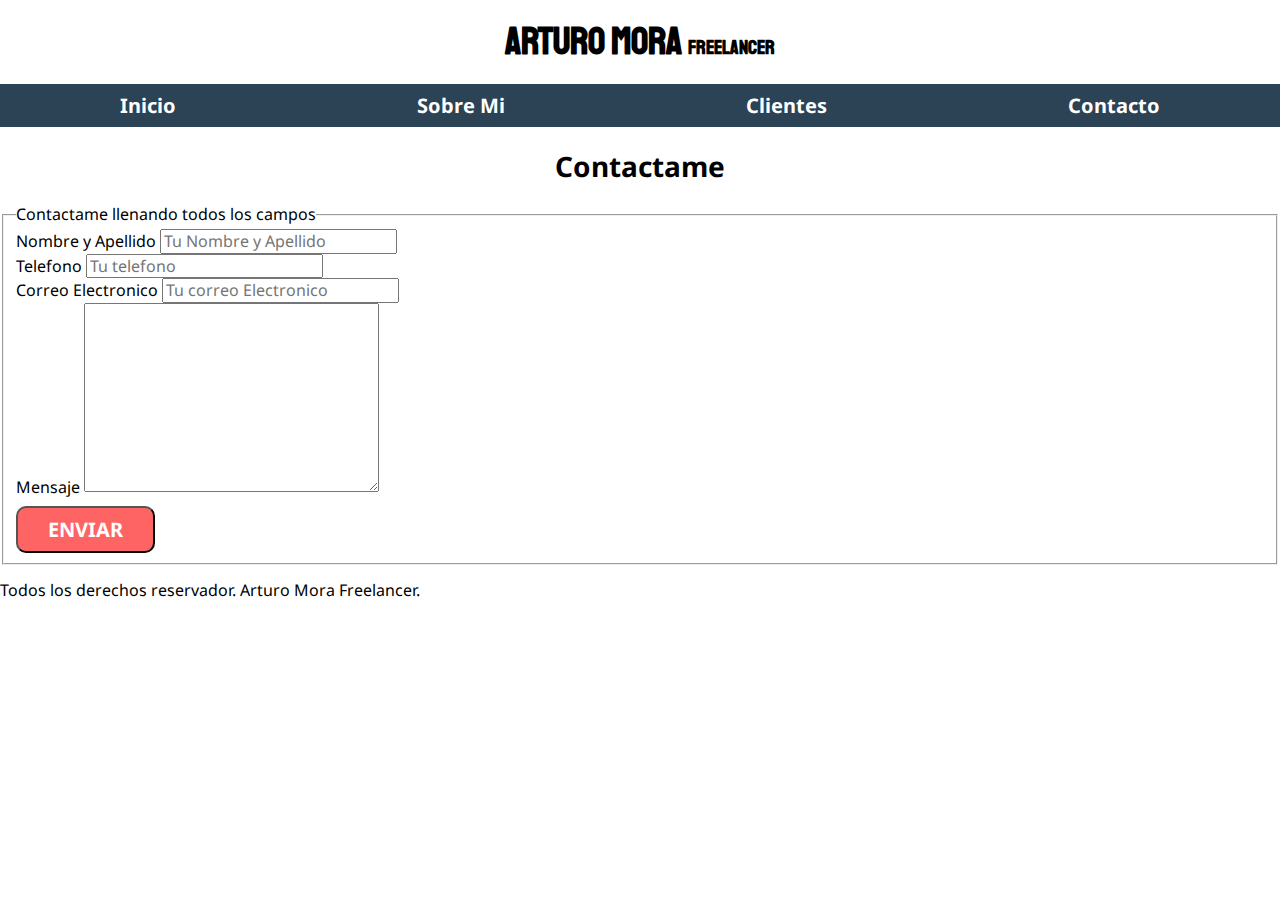
==== contacto.html @ 06b73ba0 "Add files via upload" ====
<!DOCTYPE html>
<html lang="es">
<head>
    <meta charset="UTF-8">
    <meta name="viewport" content="width=device-width, initial-scale=1.0">
    <link rel="stylesheet" href="css/normalize.css">
    <link rel="preconnect" href="https://fonts.gstatic.com">
    <link href="https://fonts.googleapis.com/css2?family=Noto+Sans:ital,wght@0,400;0,700;1,400;1,700&display=swap" rel="stylesheet">
    <link rel="preconnect" href="https://fonts.gstatic.com">
    <link href="https://fonts.googleapis.com/css2?family=Staatliches&display=swap" rel="stylesheet">
    <link rel="preload" href="css/style.css" as="style">
    <link rel="stylesheet" href="css/style.css">
    <title>Contacto Arturo Mora</title>
</head>
<body>
    <header>
        <h1 class="titulo">Arturo Mora <span>Freelancer</span></h1>
    </header>
    <div class="nav-bg">
        <nav class="navegacion-principal contenedor">
            <a href="index.html">Inicio</a>
            <a href="Sobremi.html">Sobre Mi</a>
            <a href="Clientes.html">Clientes</a>
            <a href="contacto.html">Contacto</a>
        </nav>
    </div>
    <main>
        <h2>Contactame</h2>

        <form action="">
            <fieldset>

                <legend>Contactame llenando todos los campos</legend>

                <div>
                    <label for="">Nombre y Apellido</label>
                    <input type="text" placeholder="Tu Nombre y Apellido" />
                </div>

                <div>
                    <label for="">Telefono</label>
                    <input type="tel" placeholder="Tu telefono" />
                </div>

                <div>
                    <label for="">Correo Electronico</label>
                    <input type="email" placeholder="Tu correo Electronico">
                </div>

                <div>
                    <label for="">Mensaje</label>
                    <textarea name="" id="" cols="30" rows="10"></textarea>
                </div>

                <div>
                    <input class="contact-buttom" type="submit" value="Enviar">
                </div>

            </fieldset>
        </form>

    </main>
    <p>Todos los derechos reservador. Arturo Mora Freelancer.</p>
</body>
</html>
---- css/style.css ----
:root{
    --blanco: #ffffff;
    --negro: #212121;
    --uno: #ff6464;
    --dos: #2c4255;
    --gris: #a0a0a0;

    --fuente-uno: 3.8rem;
}

/* 1rem = 10px */
html{
    font-size: 62.5%;
    box-sizing: border-box;
}

*, *:before, *:after{
    box-sizing: inherit;
}

body{
    font-family: 'Noto Sans', sans-serif;
    font-size: 1.6rem;
}

h1{
    font-family: 'Staatliches', cursive;
    text-align: center;
    font-size: 3.8rem;
}

h2{
    font-size: 2.8rem;
}

h3{
    font-size: 1.8rem;
}

h1,h2,h3{
    text-align: center;
}

.titulo {
    padding: 0rem;
    margin: 2rem;
}

.titulo span{
    font-size: 2rem;
}

.contenedor{
    max-width: 100%;
    /* margin-top: 0rem;
    margin-right: auto;
    margin-bottom: 0rem;
    margin-left: auto; */
    margin: 0 auto 0 auto;
}

.nav-bg{
    background-color: var(--dos);
}

.navegacion-principal{
    display: flex;
    flex-direction: row;
    justify-content: space-around;
}

@media (max-width: 480px){
    .navegacion-principal{
        flex-direction: column;
        align-items: center;
    }
}

.navegacion-principal a{
    padding: 1rem;
    color: var(--blanco);
    text-decoration: none;
    font-size: 2rem;
    font-family: 'Noto Sans', sans-serif;
    font-weight: bold;
}

.navegacion-principal a:hover{
    background-color: var(--uno);
    color: var(--blanco);
}

.bg-img{
    background-image: url(../img/Mi\ Web\ como\ Frelancer.jpg);
    background-repeat: no-repeat;
    background-size: cover;
    height: 45rem;
    padding: 0rem;
    position: relative;
}

.contenido-bg-img{
    position: absolute;
    background-color: rgba(0, 0, 0, .4);
    /* top: 8rem; right: 40rem; bottom: 8rem; left: 40rem; */
    width: 100%;
    height: 100%;

    display: flex;
    flex-direction: column;
    align-items: center;
    justify-content: center;
    color: var(--blanco);
}

.contenido-bg-img p, .contenido-bg-img h2{
    color: var(--blanco )
}

.location {
    display: flex;
    align-items: flex-end;
}

.contact-buttom {
    color: var(--blanco);
    text-decoration: none;
    background-color: var(--uno);
    padding: 1rem 3rem;
    margin-top: 1rem;
    font-size: 2rem;
    border-radius: 1rem;
    text-transform: uppercase;
    font-weight: bold;
}

/* .imagenes-presentacion{
    display: flex;
}

.imagenes-presentacion .a{
    width: 40%;
}

.imagenes-presentacion .b{
    width: 40%;
} 

.imge{
    max-width: 100%;
    max-height: 20%;
} */
---- css/style.css ----
:root{
    --blanco: #ffffff;
    --negro: #212121;
    --uno: #ff6464;
    --dos: #2c4255;
    --gris: #a0a0a0;

    --fuente-uno: 3.8rem;
}

/* 1rem = 10px */
html{
    font-size: 62.5%;
    box-sizing: border-box;
}

*, *:before, *:after{
    box-sizing: inherit;
}

body{
    font-family: 'Noto Sans', sans-serif;
    font-size: 1.6rem;
}

h1{
    font-family: 'Staatliches', cursive;
    text-align: center;
    font-size: 3.8rem;
}

h2{
    font-size: 2.8rem;
}

h3{
    font-size: 1.8rem;
}

h1,h2,h3{
    text-align: center;
}

.titulo {
    padding: 0rem;
    margin: 2rem;
}

.titulo span{
    font-size: 2rem;
}

.contenedor{
    max-width: 100%;
    /* margin-top: 0rem;
    margin-right: auto;
    margin-bottom: 0rem;
    margin-left: auto; */
    margin: 0 auto 0 auto;
}

.nav-bg{
    background-color: var(--dos);
}

.navegacion-principal{
    display: flex;
    flex-direction: row;
    justify-content: space-around;
}

@media (max-width: 480px){
    .navegacion-principal{
        flex-direction: column;
        align-items: center;
    }
}

.navegacion-principal a{
    padding: 1rem;
    color: var(--blanco);
    text-decoration: none;
    font-size: 2rem;
    font-family: 'Noto Sans', sans-serif;
    font-weight: bold;
}

.navegacion-principal a:hover{
    background-color: var(--uno);
    color: var(--blanco);
}

.bg-img{
    background-image: url(../img/Mi\ Web\ como\ Frelancer.jpg);
    background-repeat: no-repeat;
    background-size: cover;
    height: 45rem;
    padding: 0rem;
    position: relative;
}

.contenido-bg-img{
    position: absolute;
    background-color: rgba(0, 0, 0, .4);
    /* top: 8rem; right: 40rem; bottom: 8rem; left: 40rem; */
    width: 100%;
    height: 100%;

    display: flex;
    flex-direction: column;
    align-items: center;
    justify-content: center;
    color: var(--blanco);
}

.contenido-bg-img p, .contenido-bg-img h2{
    color: var(--blanco )
}

.location {
    display: flex;
    align-items: flex-end;
}

.contact-buttom {
    color: var(--blanco);
    text-decoration: none;
    background-color: var(--uno);
    padding: 1rem 3rem;
    margin-top: 1rem;
    font-size: 2rem;
    border-radius: 1rem;
    text-transform: uppercase;
    font-weight: bold;
}

/* .imagenes-presentacion{
    display: flex;
}

.imagenes-presentacion .a{
    width: 40%;
}

.imagenes-presentacion .b{
    width: 40%;
} 

.imge{
    max-width: 100%;
    max-height: 20%;
} */
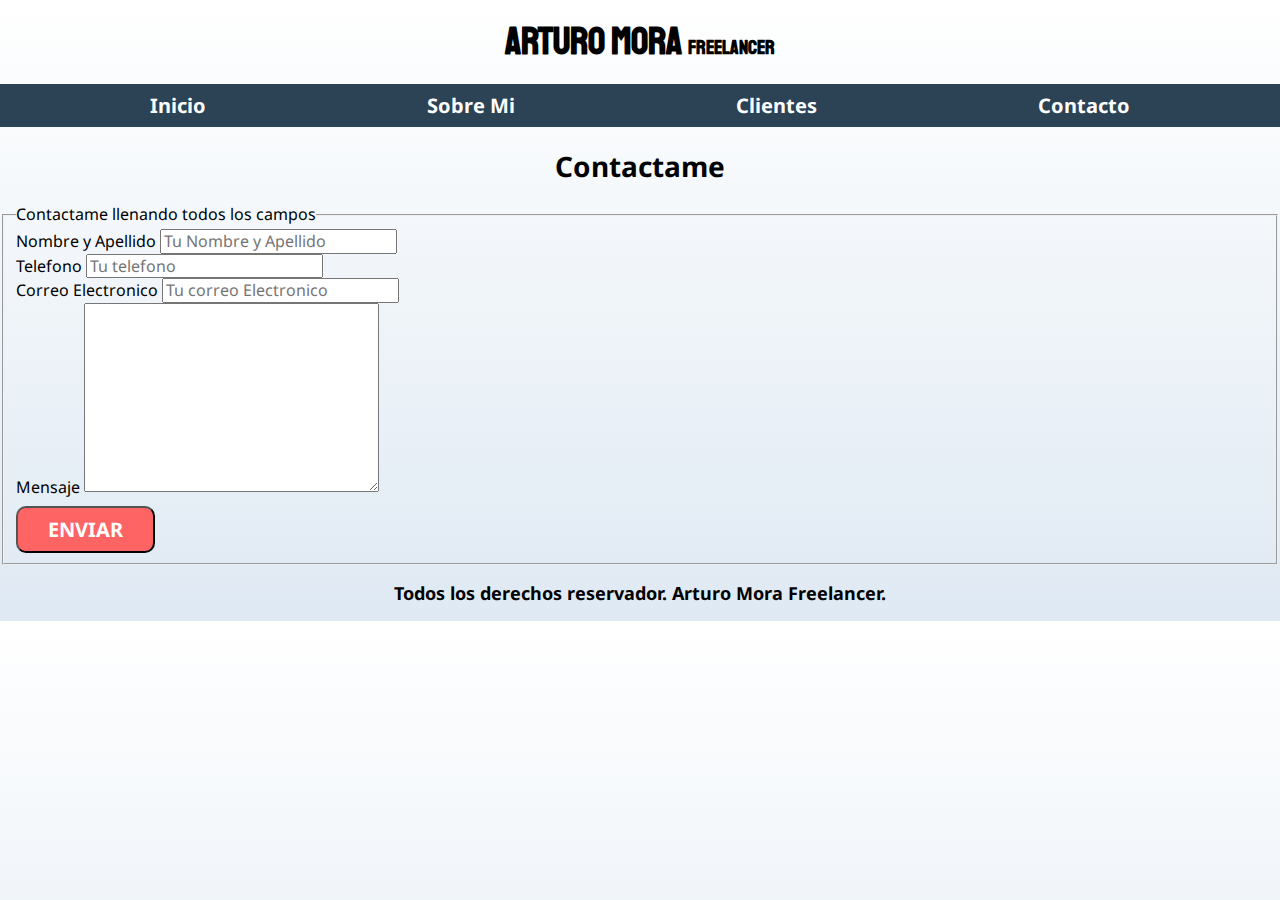
==== commit eae3bfab: "Add files via upload" ====
--- a/contacto.html
+++ b/contacto.html
@@ -60,6 +60,6 @@
         </form>
 
     </main>
-    <p>Todos los derechos reservador. Arturo Mora Freelancer.</p>
+    <p class="copyrights">Todos los derechos reservador. Arturo Mora Freelancer.</p>
 </body>
 </html>--- a/css/style.css
+++ b/css/style.css
@@ -4,6 +4,7 @@
     --uno: #ff6464;
     --dos: #2c4255;
     --gris: #a0a0a0;
+    --grisclaro: #dfe9f3;
 
     --fuente-uno: 3.8rem;
 }
@@ -21,6 +22,10 @@
 body{
     font-family: 'Noto Sans', sans-serif;
     font-size: 1.6rem;
+    background-image: linear-gradient(
+        to top, 
+        var(--grisclaro) 0%, 
+        var(--blanco) 100%);
 }
 
 h1{
@@ -51,7 +56,7 @@
 }
 
 .contenedor{
-    max-width: 100%;
+    max-width: 120rem;
     /* margin-top: 0rem;
     margin-right: auto;
     margin-bottom: 0rem;
@@ -90,27 +95,50 @@
     color: var(--blanco);
 }
 
+
 .bg-img{
-    background-image: url(../img/Mi\ Web\ como\ Frelancer.jpg);
+    animation: matusalen 14s ease infinite;
+/* 
+    background-image: url(../img/../img/best-hp-laptops-for-programming-hero.webp);
     background-repeat: no-repeat;
     background-size: cover;
-    height: 45rem;
+    height: 50rem;
     padding: 0rem;
     position: relative;
-}
+    */
+    margin-bottom: 2rem;
+}
+
+/**/
+@keyframes matusalen {
+    0%,100%{
+        background-image: url(../img/best-hp-laptops-for-programming-hero.webp);
+        background-size: cover;
+        background-repeat: no-repeat;
+        height: 50rem;
+    }
+    50%{
+        background-image: url(../img/chef-cooking-food-in-the-restaurant-kitchen.webp);
+        background-size: cover;
+        background-repeat: no-repeat;
+        height: 50rem;
+    }
+}
+
 
 .contenido-bg-img{
     position: absolute;
-    background-color: rgba(0, 0, 0, .4);
+    background-color: rgba(0, 0, 0, .5);
     /* top: 8rem; right: 40rem; bottom: 8rem; left: 40rem; */
     width: 100%;
-    height: 100%;
+    height: 50rem;
 
     display: flex;
     flex-direction: column;
     align-items: center;
     justify-content: center;
     color: var(--blanco);
+    margin-bottom: 1rem;
 }
 
 .contenido-bg-img p, .contenido-bg-img h2{
@@ -134,6 +162,81 @@
     font-weight: bold;
 }
 
+@media (max-width: 480px){
+    .contact-buttom{
+        width: 80%;
+        text-align: center;
+    }
+}
+.sombra {
+    box-shadow: 0px 5px 15px 0px rgba(135,135,135,0.7);
+    background-color: var(--blanco);
+    padding: 2rem;
+    border-radius: .5rem;
+}
+
+/* Servicios */
+.services1{
+    display: grid;
+    grid-template-columns: 1fr 1fr 1fr;
+    /*grid-template-columns: repeat(3, 1fr);*/
+    column-gap: 2rem;
+}
+
+.services2 {
+    display: grid;
+    grid-template-columns: 1fr 1fr;
+    column-gap: 1rem;
+}
+
+@media (max-width: 480px){
+    .services1{
+        display: flex;
+        flex-direction: column;
+        align-items: center
+    }
+    .services2{
+        display: flex;
+        flex-direction: column;
+       align-items: center;
+    }
+}
+
+.service {
+    display: flex;
+    flex-direction: column;
+    align-items: center;
+}
+.service h3 {
+    color: var(--dos);
+}
+.service p {
+    line-height: 1.5;
+    text-align: center;
+}
+.service .icon1 {
+    height: 15rem;
+    width:  15rem;
+    background-color: var(--uno);
+    border-radius: 50%;
+    display: flex;
+    justify-content: center;
+    align-items: center;
+}
+.icon2 {
+    height: 8rem;
+    width: 8rem;
+}
+
+
+
+/* Footer */
+.copyrights {
+    font-size: 1.8rem;
+    font-weight: bold;
+    text-align: center;
+}
+
 /* .imagenes-presentacion{
     display: flex;
 }
--- a/css/style.css
+++ b/css/style.css
@@ -4,6 +4,7 @@
     --uno: #ff6464;
     --dos: #2c4255;
     --gris: #a0a0a0;
+    --grisclaro: #dfe9f3;
 
     --fuente-uno: 3.8rem;
 }
@@ -21,6 +22,10 @@
 body{
     font-family: 'Noto Sans', sans-serif;
     font-size: 1.6rem;
+    background-image: linear-gradient(
+        to top, 
+        var(--grisclaro) 0%, 
+        var(--blanco) 100%);
 }
 
 h1{
@@ -51,7 +56,7 @@
 }
 
 .contenedor{
-    max-width: 100%;
+    max-width: 120rem;
     /* margin-top: 0rem;
     margin-right: auto;
     margin-bottom: 0rem;
@@ -90,27 +95,50 @@
     color: var(--blanco);
 }
 
+
 .bg-img{
-    background-image: url(../img/Mi\ Web\ como\ Frelancer.jpg);
+    animation: matusalen 14s ease infinite;
+/* 
+    background-image: url(../img/../img/best-hp-laptops-for-programming-hero.webp);
     background-repeat: no-repeat;
     background-size: cover;
-    height: 45rem;
+    height: 50rem;
     padding: 0rem;
     position: relative;
-}
+    */
+    margin-bottom: 2rem;
+}
+
+/**/
+@keyframes matusalen {
+    0%,100%{
+        background-image: url(../img/best-hp-laptops-for-programming-hero.webp);
+        background-size: cover;
+        background-repeat: no-repeat;
+        height: 50rem;
+    }
+    50%{
+        background-image: url(../img/chef-cooking-food-in-the-restaurant-kitchen.webp);
+        background-size: cover;
+        background-repeat: no-repeat;
+        height: 50rem;
+    }
+}
+
 
 .contenido-bg-img{
     position: absolute;
-    background-color: rgba(0, 0, 0, .4);
+    background-color: rgba(0, 0, 0, .5);
     /* top: 8rem; right: 40rem; bottom: 8rem; left: 40rem; */
     width: 100%;
-    height: 100%;
+    height: 50rem;
 
     display: flex;
     flex-direction: column;
     align-items: center;
     justify-content: center;
     color: var(--blanco);
+    margin-bottom: 1rem;
 }
 
 .contenido-bg-img p, .contenido-bg-img h2{
@@ -134,6 +162,81 @@
     font-weight: bold;
 }
 
+@media (max-width: 480px){
+    .contact-buttom{
+        width: 80%;
+        text-align: center;
+    }
+}
+.sombra {
+    box-shadow: 0px 5px 15px 0px rgba(135,135,135,0.7);
+    background-color: var(--blanco);
+    padding: 2rem;
+    border-radius: .5rem;
+}
+
+/* Servicios */
+.services1{
+    display: grid;
+    grid-template-columns: 1fr 1fr 1fr;
+    /*grid-template-columns: repeat(3, 1fr);*/
+    column-gap: 2rem;
+}
+
+.services2 {
+    display: grid;
+    grid-template-columns: 1fr 1fr;
+    column-gap: 1rem;
+}
+
+@media (max-width: 480px){
+    .services1{
+        display: flex;
+        flex-direction: column;
+        align-items: center
+    }
+    .services2{
+        display: flex;
+        flex-direction: column;
+       align-items: center;
+    }
+}
+
+.service {
+    display: flex;
+    flex-direction: column;
+    align-items: center;
+}
+.service h3 {
+    color: var(--dos);
+}
+.service p {
+    line-height: 1.5;
+    text-align: center;
+}
+.service .icon1 {
+    height: 15rem;
+    width:  15rem;
+    background-color: var(--uno);
+    border-radius: 50%;
+    display: flex;
+    justify-content: center;
+    align-items: center;
+}
+.icon2 {
+    height: 8rem;
+    width: 8rem;
+}
+
+
+
+/* Footer */
+.copyrights {
+    font-size: 1.8rem;
+    font-weight: bold;
+    text-align: center;
+}
+
 /* .imagenes-presentacion{
     display: flex;
 }
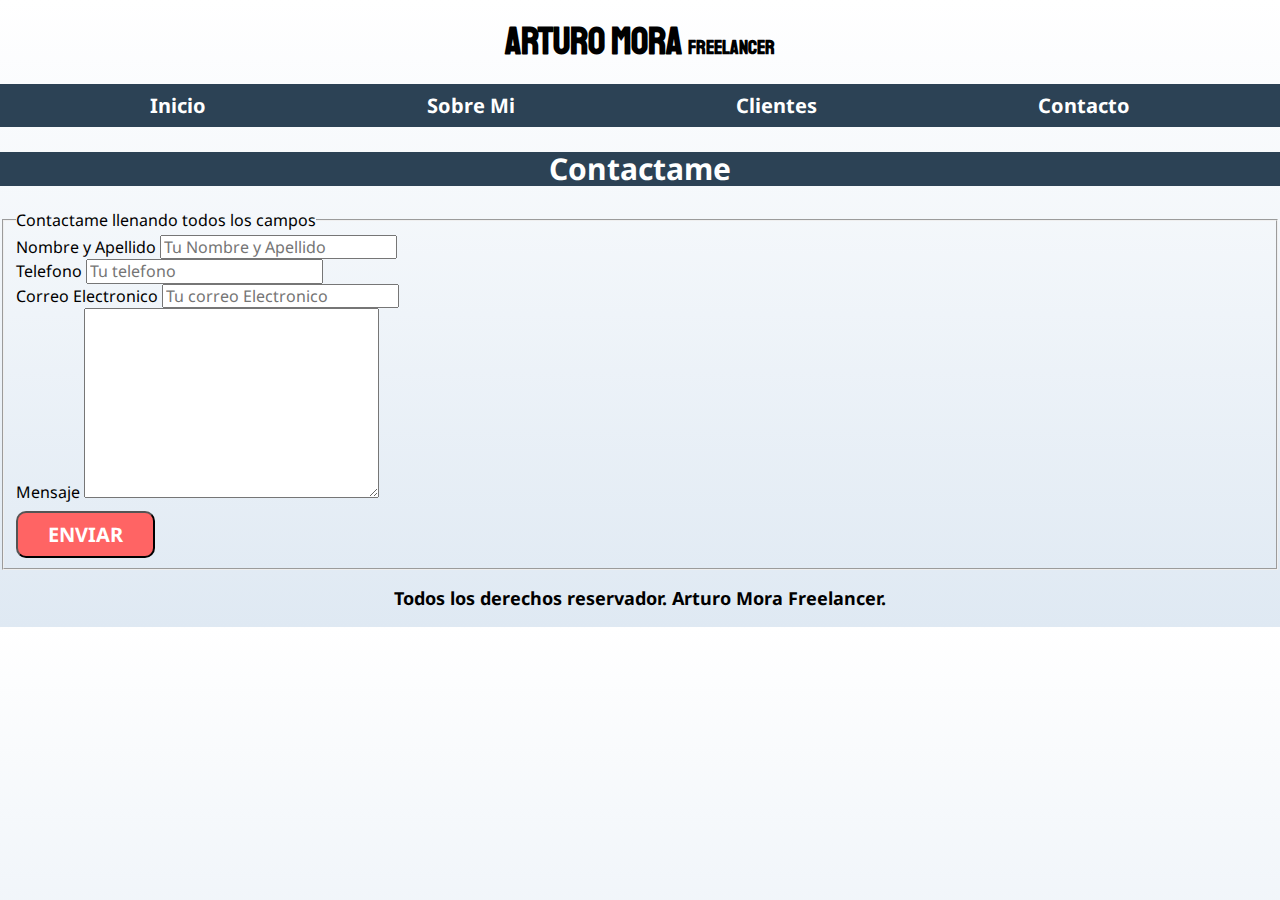
==== commit 270fc656: "Add a Class to h3 in contact page and add  styles to them" ====
--- a/contacto.html
+++ b/contacto.html
@@ -25,7 +25,7 @@
         </nav>
     </div>
     <main>
-        <h2>Contactame</h2>
+        <h2 class="matusalene">Contactame</h2>
 
         <form action="">
             <fieldset>
--- a/css/style.css
+++ b/css/style.css
@@ -95,11 +95,14 @@
     color: var(--blanco);
 }
 
-
 .bg-img{
-    animation: matusalen 14s ease infinite;
+    animation-name: matusalen;
+    animation-duration: 10s;
+    animation-iteration-count: infinite;
+    animation-timing-function: ease-in-out;
+    animation-fill-mode: forwards;
 /* 
-    background-image: url(../img/../img/best-hp-laptops-for-programming-hero.webp);
+    background-image: url(../img/best-hp-laptops-for-programming-hero.jpg);
     background-repeat: no-repeat;
     background-size: cover;
     height: 50rem;
@@ -109,23 +112,38 @@
     margin-bottom: 2rem;
 }
 
-/**/
+@keyframes matusalen {
+    0%, 100%{
+        background-image: url(../img/best-hp-laptops-for-programming-hero.jpg);
+        background-size: cover;
+        background-repeat: no-repeat;
+        height: 50rem;
+
+    }
+    50% {
+        background-image: url(../img/chef-cooking-food-in-the-restaurant-kitchen.jpg);
+        background-size: cover;
+        background-repeat: no-repeat;
+        height: 50rem;
+    }
+  }
+
+/*
 @keyframes matusalen {
     0%,100%{
-        background-image: url(../img/best-hp-laptops-for-programming-hero.webp);
+        background-image: url(../img/best-hp-laptops-for-programming-hero.jpg);
         background-size: cover;
         background-repeat: no-repeat;
         height: 50rem;
     }
     50%{
-        background-image: url(../img/chef-cooking-food-in-the-restaurant-kitchen.webp);
-        background-size: cover;
-        background-repeat: no-repeat;
-        height: 50rem;
-    }
-}
-
-
+        background-image: url(../img/chef-cooking-food-in-the-restaurant-kitchen.jpg);
+        background-size: cover;
+        background-repeat: no-repeat;
+        height: 50rem;
+    }
+}
+*/
 .contenido-bg-img{
     position: absolute;
     background-color: rgba(0, 0, 0, .5);
@@ -228,6 +246,11 @@
     width: 8rem;
 }
 
+.matusalene {
+    font-size: 3rem;
+    background-color: var(--dos);
+    color: var(--blanco);
+}
 
 
 /* Footer */
@@ -252,4 +275,4 @@
 .imge{
     max-width: 100%;
     max-height: 20%;
-} */+} */
--- a/css/style.css
+++ b/css/style.css
@@ -95,11 +95,14 @@
     color: var(--blanco);
 }
 
-
 .bg-img{
-    animation: matusalen 14s ease infinite;
+    animation-name: matusalen;
+    animation-duration: 10s;
+    animation-iteration-count: infinite;
+    animation-timing-function: ease-in-out;
+    animation-fill-mode: forwards;
 /* 
-    background-image: url(../img/../img/best-hp-laptops-for-programming-hero.webp);
+    background-image: url(../img/best-hp-laptops-for-programming-hero.jpg);
     background-repeat: no-repeat;
     background-size: cover;
     height: 50rem;
@@ -109,23 +112,38 @@
     margin-bottom: 2rem;
 }
 
-/**/
+@keyframes matusalen {
+    0%, 100%{
+        background-image: url(../img/best-hp-laptops-for-programming-hero.jpg);
+        background-size: cover;
+        background-repeat: no-repeat;
+        height: 50rem;
+
+    }
+    50% {
+        background-image: url(../img/chef-cooking-food-in-the-restaurant-kitchen.jpg);
+        background-size: cover;
+        background-repeat: no-repeat;
+        height: 50rem;
+    }
+  }
+
+/*
 @keyframes matusalen {
     0%,100%{
-        background-image: url(../img/best-hp-laptops-for-programming-hero.webp);
+        background-image: url(../img/best-hp-laptops-for-programming-hero.jpg);
         background-size: cover;
         background-repeat: no-repeat;
         height: 50rem;
     }
     50%{
-        background-image: url(../img/chef-cooking-food-in-the-restaurant-kitchen.webp);
-        background-size: cover;
-        background-repeat: no-repeat;
-        height: 50rem;
-    }
-}
-
-
+        background-image: url(../img/chef-cooking-food-in-the-restaurant-kitchen.jpg);
+        background-size: cover;
+        background-repeat: no-repeat;
+        height: 50rem;
+    }
+}
+*/
 .contenido-bg-img{
     position: absolute;
     background-color: rgba(0, 0, 0, .5);
@@ -228,6 +246,11 @@
     width: 8rem;
 }
 
+.matusalene {
+    font-size: 3rem;
+    background-color: var(--dos);
+    color: var(--blanco);
+}
 
 
 /* Footer */
@@ -252,4 +275,4 @@
 .imge{
     max-width: 100%;
     max-height: 20%;
-} */+} */
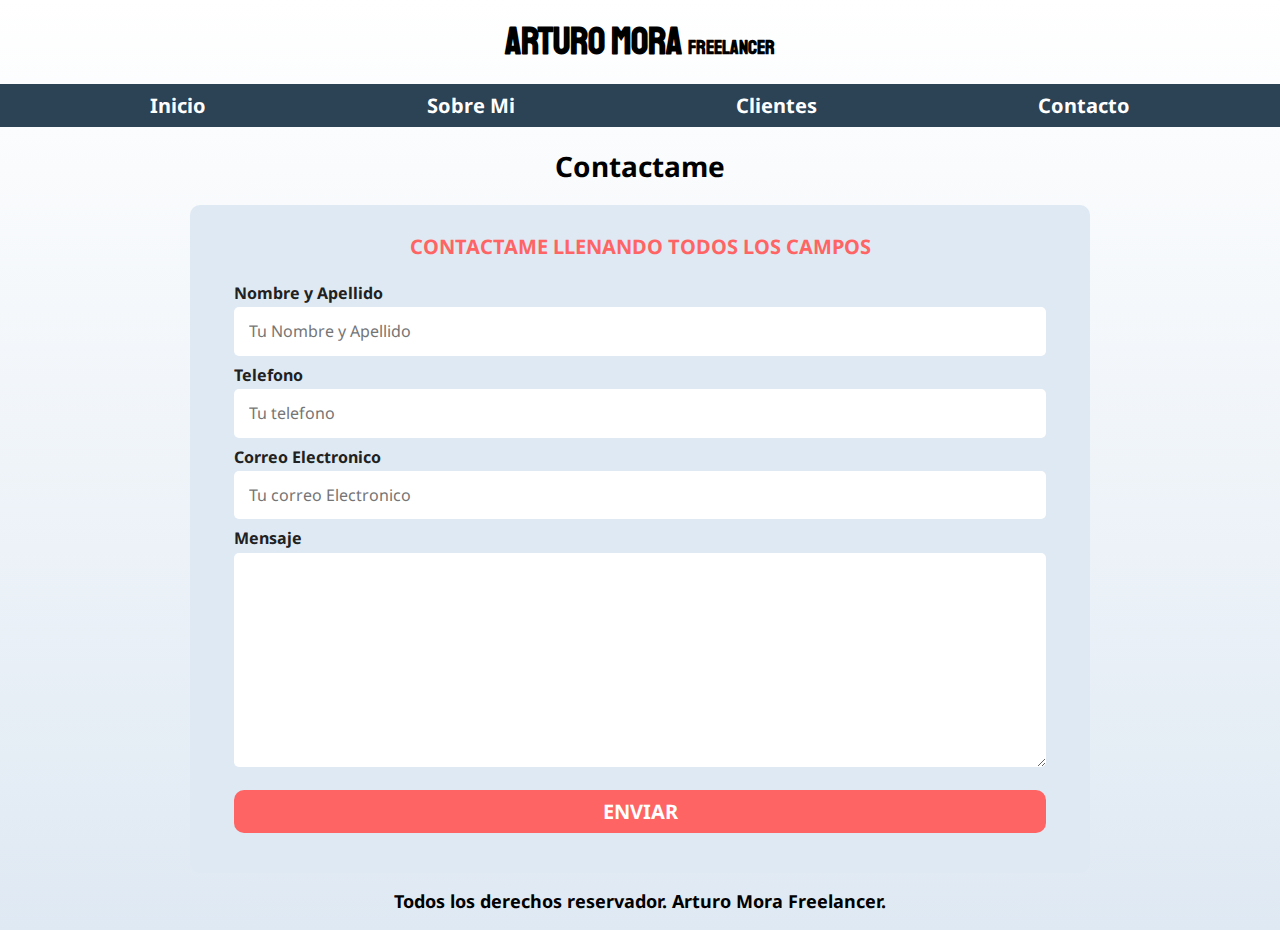
==== commit 58b63263: "firts commit, adding all files and pages" ====
--- a/contacto.html
+++ b/contacto.html
@@ -1,17 +1,20 @@
 <!DOCTYPE html>
 <html lang="es">
+
 <head>
     <meta charset="UTF-8">
     <meta name="viewport" content="width=device-width, initial-scale=1.0">
     <link rel="stylesheet" href="css/normalize.css">
     <link rel="preconnect" href="https://fonts.gstatic.com">
-    <link href="https://fonts.googleapis.com/css2?family=Noto+Sans:ital,wght@0,400;0,700;1,400;1,700&display=swap" rel="stylesheet">
+    <link href="https://fonts.googleapis.com/css2?family=Noto+Sans:ital,wght@0,400;0,700;1,400;1,700&display=swap"
+        rel="stylesheet">
     <link rel="preconnect" href="https://fonts.gstatic.com">
     <link href="https://fonts.googleapis.com/css2?family=Staatliches&display=swap" rel="stylesheet">
     <link rel="preload" href="css/style.css" as="style">
     <link rel="stylesheet" href="css/style.css">
     <title>Contacto Arturo Mora</title>
 </head>
+
 <body>
     <header>
         <h1 class="titulo">Arturo Mora <span>Freelancer</span></h1>
@@ -25,34 +28,36 @@
         </nav>
     </div>
     <main>
-        <h2 class="matusalene">Contactame</h2>
+        <h2 class="">Contactame</h2>
 
-        <form action="">
+        <form class="formulario" action="">
             <fieldset>
 
                 <legend>Contactame llenando todos los campos</legend>
 
-                <div>
-                    <label for="">Nombre y Apellido</label>
-                    <input type="text" placeholder="Tu Nombre y Apellido" />
-                </div>
+                <div class="contenedor-inputs">
+                    <div class="input">
+                        <label for="">Nombre y Apellido</label>
+                        <input class="text-form" type="text" placeholder="Tu Nombre y Apellido" />
+                    </div>
 
-                <div>
-                    <label for="">Telefono</label>
-                    <input type="tel" placeholder="Tu telefono" />
-                </div>
+                    <div class="input">
+                        <label for="">Telefono</label>
+                        <input class="text-form" type="tel" placeholder="Tu telefono" />
+                    </div>
 
-                <div>
-                    <label for="">Correo Electronico</label>
-                    <input type="email" placeholder="Tu correo Electronico">
-                </div>
+                    <div class="input">
+                        <label for="">Correo Electronico</label>
+                        <input class="text-form" type="email" placeholder="Tu correo Electronico">
+                    </div>
 
-                <div>
-                    <label for="">Mensaje</label>
-                    <textarea name="" id="" cols="30" rows="10"></textarea>
-                </div>
+                    <div class="input">
+                        <label for="">Mensaje</label>
+                        <textarea class="text-form" name="" id="" cols="30" rows="10"></textarea>
+                    </div>
+                </div> <!--CONTENEDOR DE LOS INPUTS-->
 
-                <div>
+                <div class="sent">
                     <input class="contact-buttom" type="submit" value="Enviar">
                 </div>
 
@@ -62,4 +67,5 @@
     </main>
     <p class="copyrights">Todos los derechos reservador. Arturo Mora Freelancer.</p>
 </body>
+
 </html>--- a/css/style.css
+++ b/css/style.css
@@ -178,6 +178,10 @@
     border-radius: 1rem;
     text-transform: uppercase;
     font-weight: bold;
+    border: none;
+}
+.contact-buttom:hover {
+    cursor: pointer;
 }
 
 @media (max-width: 480px){
@@ -194,6 +198,7 @@
 }
 
 /* Servicios */
+
 .services1{
     display: grid;
     grid-template-columns: 1fr 1fr 1fr;
@@ -246,12 +251,47 @@
     width: 8rem;
 }
 
-.matusalene {
-    font-size: 3rem;
-    background-color: var(--dos);
-    color: var(--blanco);
-}
-
+/* Contacto */
+.formulario {
+    background-color: var(--grisclaro);
+    margin: 0 auto;
+    padding: 3rem;
+    border-radius: 10px;
+    width: min(90rem, 100%);
+}
+.formulario fieldset {
+     border: none;
+}
+.formulario legend {
+    color: var(--uno);
+    font-size: 2rem;
+    font-weight: bold;
+    text-transform: uppercase;
+    margin-bottom: 2rem;
+    text-align: center;
+}
+
+.contenedor-inputs {
+
+}
+.input {
+    margin-bottom: 1rem;
+}
+.input label {
+    color: var(--negro);
+    font-weight: bold;
+    display: block;
+    margin-bottom: .5rem;
+}
+.text-form {
+    width: 100%;
+    border: none;
+    padding: 1.5rem;
+    border-radius: .5rem;
+}
+.sent .contact-buttom {
+    width: 100%;
+}
 
 /* Footer */
 .copyrights {
--- a/css/style.css
+++ b/css/style.css
@@ -178,6 +178,10 @@
     border-radius: 1rem;
     text-transform: uppercase;
     font-weight: bold;
+    border: none;
+}
+.contact-buttom:hover {
+    cursor: pointer;
 }
 
 @media (max-width: 480px){
@@ -194,6 +198,7 @@
 }
 
 /* Servicios */
+
 .services1{
     display: grid;
     grid-template-columns: 1fr 1fr 1fr;
@@ -246,12 +251,47 @@
     width: 8rem;
 }
 
-.matusalene {
-    font-size: 3rem;
-    background-color: var(--dos);
-    color: var(--blanco);
-}
-
+/* Contacto */
+.formulario {
+    background-color: var(--grisclaro);
+    margin: 0 auto;
+    padding: 3rem;
+    border-radius: 10px;
+    width: min(90rem, 100%);
+}
+.formulario fieldset {
+     border: none;
+}
+.formulario legend {
+    color: var(--uno);
+    font-size: 2rem;
+    font-weight: bold;
+    text-transform: uppercase;
+    margin-bottom: 2rem;
+    text-align: center;
+}
+
+.contenedor-inputs {
+
+}
+.input {
+    margin-bottom: 1rem;
+}
+.input label {
+    color: var(--negro);
+    font-weight: bold;
+    display: block;
+    margin-bottom: .5rem;
+}
+.text-form {
+    width: 100%;
+    border: none;
+    padding: 1.5rem;
+    border-radius: .5rem;
+}
+.sent .contact-buttom {
+    width: 100%;
+}
 
 /* Footer */
 .copyrights {
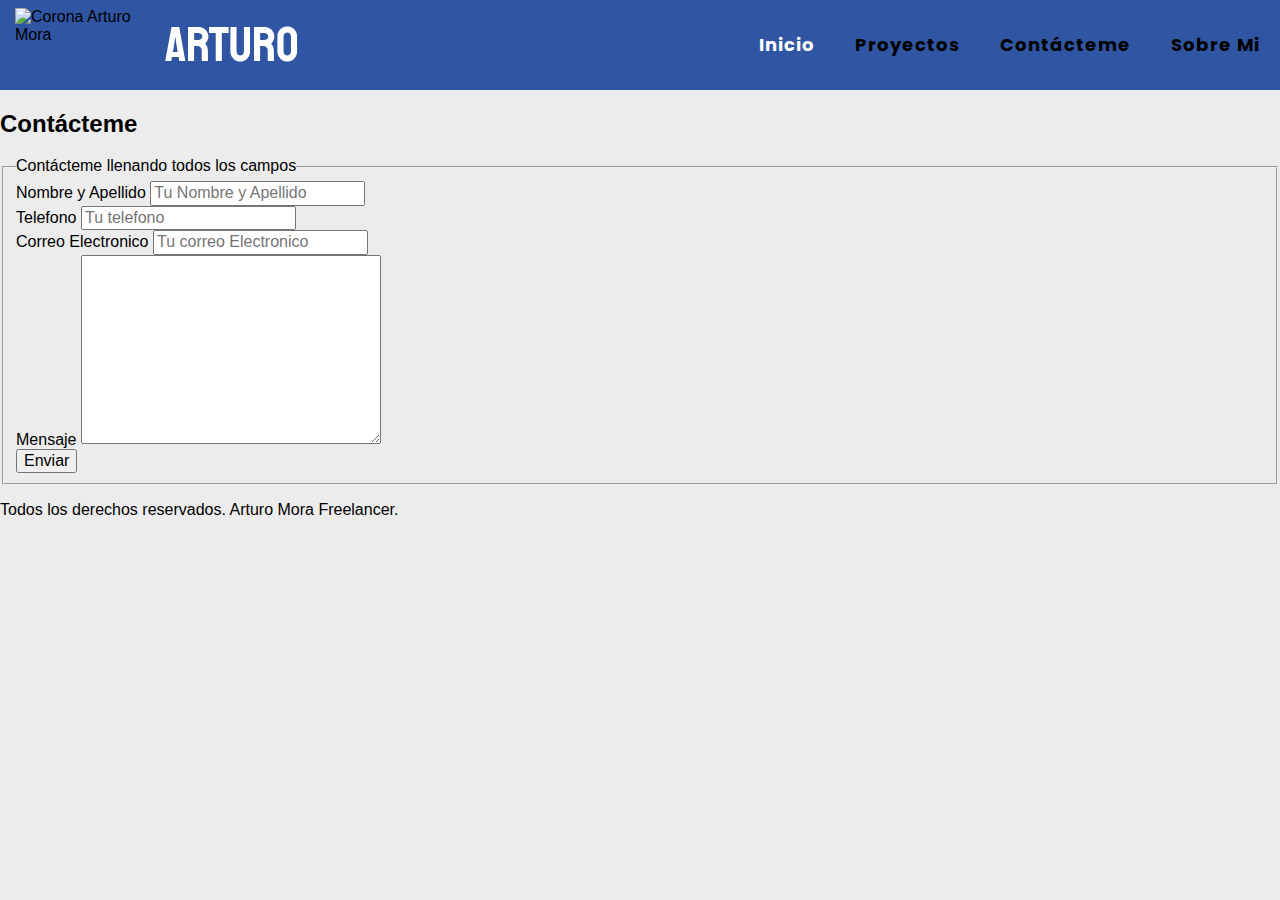
==== commit 4985ae51: "Improvements to all pages, remove unnecessary img, add better imgs, icons. Better structure." ====
--- a/contacto.html
+++ b/contacto.html
@@ -1,39 +1,65 @@
 <!DOCTYPE html>
 <html lang="es">
-
 <head>
     <meta charset="UTF-8">
+    <meta http-equiv="X-UA-Compatible" content="IE=edge">
     <meta name="viewport" content="width=device-width, initial-scale=1.0">
+    <link rel="shortcut icon" href="img/arturocrown.svg">
+    <!-- <meta name="theme-color" content="#841d40">
+    <meta name=»apple-mobile-web-app-status-bar-style» content="#841d40">
+    <meta name=»apple-mobile-web-app-status-bar-style» content=»black-translucent»> -->
     <link rel="stylesheet" href="css/normalize.css">
-    <link rel="preconnect" href="https://fonts.gstatic.com">
-    <link href="https://fonts.googleapis.com/css2?family=Noto+Sans:ital,wght@0,400;0,700;1,400;1,700&display=swap"
-        rel="stylesheet">
-    <link rel="preconnect" href="https://fonts.gstatic.com">
-    <link href="https://fonts.googleapis.com/css2?family=Staatliches&display=swap" rel="stylesheet">
-    <link rel="preload" href="css/style.css" as="style">
+    <link rel="preload" href="css/style.css" as="stylesheet" >
     <link rel="stylesheet" href="css/style.css">
-    <title>Contacto Arturo Mora</title>
+    <link rel="stylesheet" href="https://cdnjs.cloudflare.com/ajax/libs/font-awesome/5.15.3/css/all.min.css"/>
+    <title>Arturo Mora | Contácteme</title>
 </head>
+<body>
 
-<body>
     <header>
-        <h1 class="titulo">Arturo Mora <span>Freelancer</span></h1>
+
+        <!-- BARRA DE NAVEGACIÓN -->
+    <nav>
+
+        <div class="logo">
+           <img loading="lazy" id="logo" src="/img/arturocrown.svg" alt="Corona Arturo Mora">
+           <p>Arturo</p>
+        </div>
+
+        <input type="checkbox" id="click">
+
+        <label for="click" class="menu-btn">
+
+        <i class="fas fa-bars"></i>
+
+        </label>
+
+        <!-- ENLACES DE NAVEGACIÓN -->
+        <ul class="no-margin">
+
+           <li><a class="active" href="/">Inicio</a></li>
+
+           <li><a href="/Proyectos.html">Proyectos</a></li>
+
+           <li><a href="/contacto.html">Contácteme</a></li>
+
+           <li><a href="/Sobremi.html">Sobre Mi</a></li>
+
+        </ul>
+        <!-- ENLACES DE NAVEGACIÓN END -->
+
+     </nav>
+        <!-- BARRA DE NAVEGACIÓN END -->
+
     </header>
-    <div class="nav-bg">
-        <nav class="navegacion-principal contenedor">
-            <a href="index.html">Inicio</a>
-            <a href="Sobremi.html">Sobre Mi</a>
-            <a href="Clientes.html">Clientes</a>
-            <a href="contacto.html">Contacto</a>
-        </nav>
-    </div>
+
     <main>
-        <h2 class="">Contactame</h2>
+        <h2 class="">Contácteme</h2>
 
         <form class="formulario" action="">
             <fieldset>
 
-                <legend>Contactame llenando todos los campos</legend>
+                <legend>Contácteme llenando todos los campos</legend>
 
                 <div class="contenedor-inputs">
                     <div class="input">
@@ -65,7 +91,7 @@
         </form>
 
     </main>
-    <p class="copyrights">Todos los derechos reservador. Arturo Mora Freelancer.</p>
+    <p class="copyrights">Todos los derechos reservados. Arturo Mora Freelancer.</p>
 </body>
 
 </html>--- a/css/style.css
+++ b/css/style.css
@@ -1,318 +1,352 @@
+@import url('https://fonts.googleapis.com/css2?family=Poppins:ital,wght@0,200;0,300;0,400;0,500;0,600;0,700;1,200;1,300;1,400;1,500;1,600;1,700&family=Staatliches&display=swap');
 :root{
-    --blanco: #ffffff;
-    --negro: #212121;
-    --uno: #ff6464;
-    --dos: #2c4255;
-    --gris: #a0a0a0;
-    --grisclaro: #dfe9f3;
-
-    --fuente-uno: 3.8rem;
-}
-
-/* 1rem = 10px */
-html{
-    font-size: 62.5%;
-    box-sizing: border-box;
-}
-
-*, *:before, *:after{
-    box-sizing: inherit;
-}
-
-body{
-    font-family: 'Noto Sans', sans-serif;
-    font-size: 1.6rem;
-    background-image: linear-gradient(
-        to top, 
-        var(--grisclaro) 0%, 
-        var(--blanco) 100%);
-}
-
-h1{
-    font-family: 'Staatliches', cursive;
-    text-align: center;
-    font-size: 3.8rem;
-}
-
-h2{
-    font-size: 2.8rem;
-}
-
-h3{
-    font-size: 1.8rem;
-}
-
-h1,h2,h3{
-    text-align: center;
-}
-
-.titulo {
-    padding: 0rem;
-    margin: 2rem;
-}
-
-.titulo span{
-    font-size: 2rem;
-}
-
-.contenedor{
-    max-width: 120rem;
-    /* margin-top: 0rem;
-    margin-right: auto;
-    margin-bottom: 0rem;
-    margin-left: auto; */
-    margin: 0 auto 0 auto;
-}
-
-.nav-bg{
-    background-color: var(--dos);
-}
-
-.navegacion-principal{
-    display: flex;
-    flex-direction: row;
-    justify-content: space-around;
-}
-
+    --color-one: #3055a3;
+    --color-two: #D6D00D;
+    --color-three: #d3d3d3;
+    --color-four: #ffffff;
+    --color-five: #000000;
+
+    --font-one: 'Poppins', sans-serif;
+    --font-two: 'Staatliches', cursive, sans-serif;
+
+}
+html {
+    font-family: 'Open Sans', sans-serif;
+}
+body {
+    max-width: 1440px;
+    /* min-width: 480px; */
+    background-color: #ececec;
+    margin: 0 auto;
+}
+a {
+    text-decoration: none;
+}
+.boton {
+    font-size: 25px;
+    font-family: var(--font-one);
+    color: var(--color-five);
+    font-weight: bold;
+    background-color: var(--color-two);
+    padding: 2%;
+    margin: auto;
+    border-radius: 20px;
+    text-align: center;
+    text-transform: uppercase;
+}
+#logo {
+    padding: 0 0 0 15px;
+    width: 150px;
+    height: 75px; 
+}
+.logo{
+    display: flex;
+}
+.logo p {
+    font-family: var(--font-two);
+    color: var(--color-four);
+    text-align: center;
+    font-size: 50px;
+    text-transform: uppercase;
+    margin: auto;
+}
+nav{
+  display: flex;
+  height: 90px;
+  width: 100%;
+  background: var(--color-one);;
+  align-items: center;
+  justify-content: space-between;
+  padding: 0px;
+  
+  flex-wrap: wrap;
+  /* border-radius: 0 0 10px 10px; */
+}
+nav ul{
+  display: flex;
+  flex-wrap: wrap;
+  list-style: none;
+}
+nav ul li{
+  margin: 0 5px;
+}
+nav ul li a{
+    font-family: var(--font-one);
+  color: var(--color-five);
+  text-decoration: none;
+  font-size: 18px;
+  font-weight: bold;
+  padding: 8px 15px;
+  border-radius: 5px;
+  letter-spacing: 1px;
+  transition: all 0.3s ease;; 
+}
+nav ul li a.active,
+nav ul li a:hover{
+  color: #fff;
+  background:var(--color-2);
+}
+nav .menu-btn i{
+    max-width: 100%;
+  color: #fff;
+  font-size: 22px;
+  cursor: pointer;
+  display: none;
+}
+input[type="checkbox"]{
+  display: none;
+}
+@media (max-width: 768px){
+  nav{
+      max-width: 100%;
+    padding: 0;
+  }
+}
 @media (max-width: 480px){
-    .navegacion-principal{
-        flex-direction: column;
-        align-items: center;
+    nav {
+        max-width: 100%;
     }
 }
-
-.navegacion-principal a{
-    padding: 1rem;
-    color: var(--blanco);
-    text-decoration: none;
-    font-size: 2rem;
-    font-family: 'Noto Sans', sans-serif;
-    font-weight: bold;
-}
-
-.navegacion-principal a:hover{
-    background-color: var(--uno);
-    color: var(--blanco);
-}
-
-.bg-img{
-    animation-name: matusalen;
-    animation-duration: 10s;
-    animation-iteration-count: infinite;
-    animation-timing-function: ease-in-out;
-    animation-fill-mode: forwards;
-/* 
-    background-image: url(../img/best-hp-laptops-for-programming-hero.jpg);
-    background-repeat: no-repeat;
-    background-size: cover;
-    height: 50rem;
-    padding: 0rem;
-    position: relative;
-    */
-    margin-bottom: 2rem;
-}
-
-@keyframes matusalen {
-    0%, 100%{
-        background-image: url(../img/best-hp-laptops-for-programming-hero.jpg);
-        background-size: cover;
-        background-repeat: no-repeat;
-        height: 50rem;
-
-    }
-    50% {
-        background-image: url(../img/chef-cooking-food-in-the-restaurant-kitchen.jpg);
-        background-size: cover;
-        background-repeat: no-repeat;
-        height: 50rem;
-    }
-  }
-
-/*
-@keyframes matusalen {
-    0%,100%{
-        background-image: url(../img/best-hp-laptops-for-programming-hero.jpg);
-        background-size: cover;
-        background-repeat: no-repeat;
-        height: 50rem;
-    }
-    50%{
-        background-image: url(../img/chef-cooking-food-in-the-restaurant-kitchen.jpg);
-        background-size: cover;
-        background-repeat: no-repeat;
-        height: 50rem;
-    }
-}
-*/
-.contenido-bg-img{
-    position: absolute;
-    background-color: rgba(0, 0, 0, .5);
-    /* top: 8rem; right: 40rem; bottom: 8rem; left: 40rem; */
+@media (max-width: 920px) {
+  nav .menu-btn i{
+    display: block;
+    padding-right: 15px;
+  }
+    #click:checked ~ .menu-btn i:before{
+    content: "\f00d";
+  }
+  nav ul{
+    position: fixed;
+    top: 70px;
+    left: -110%;
+    background:rgba(0, 0, 0, 0.95);
+    height: 100%;
     width: 100%;
-    height: 50rem;
-
+    text-align: center;
+    display: block;
+    transition: all 0.3s ease;
+  }
+  @media (max-width: 480px){
+    #click:checked ~ ul{
+        left: -10%;
+      }
+  }
+  @media (max-width: 768px){
+    #click:checked ~ ul{
+        left: 0%;
+      }
+  }
+  @media (max-width: 1200px){
+      #click:checked ~ ul {
+        left: 0%;
+      }
+  }
+  .no-margin {
+      margin: 20px 0 0 0 !important;
+      padding-left: 0 !important;
+  }
+  
+  nav ul li{
+    width: 100%;
+    margin: 45px 0px;
+  }
+  nav ul li a{
+    width: 90%;
+    margin-left: -90%;
+    display: block;
+    font-size: 20px;
+    font-weight: 700;
+    transition: 0.6s cubic-bezier(0.68, -0.55, 0.265, 1.55);
+    padding-right: 0px !important;
+  }
+  #click:checked ~ ul li a{
+    margin: auto;
+    padding: auto;
+  }
+  nav ul li a.active,
+  nav ul li a:hover{
+    background: none;
+    color: cyan;
+  }
+}
+.content{
+  position: absolute;
+  top: 50%;
+  left: 50%;
+  transform: translate(-50%, -50%);
+  text-align: center;
+  z-index: -1;
+  width: 100%;
+  padding: 0 30px;
+  color: #1b1b1b;
+}
+.myself-container {
+    display: grid;
+    grid-template-columns: repeat(2, 1fr);
+    margin: 4% 1%;
+}
+.myself-img {
     display: flex;
     flex-direction: column;
     align-items: center;
+}
+.myself-img img {
+    width: 60%;
+    height: auto;
+    border-radius: 50%;
+    margin-bottom: -40px;
+    margin-right: -20px;
+}
+/* .myself-img a {
+    font-family: var(--font-one);
+    color: var(--color-five);
+    font-weight: bold;
+    background-color: var(--color-two);
+    padding: 2%;
+    border-radius: 20px;
+} */
+.myself-title {
+    display: flex;
+    flex-direction: column;
+    align-items: left;
+    color: var(--color-five);
+    margin-left: -20px;
+}
+.myself-title h1 {
+    font-family: var(--font-one);
+    font-size: 60px;
+    font-weight: bold;
+    margin-bottom: -10px;
+}
+.myself-title h2 {
+    font-family: var(--font-one);
+    font-size: 55px;
+    font-weight: bold;
+    margin-bottom: -5px;
+}
+.blue-line {
+    width: 80%;
+    height: 5px;
+    background-color: var(--color-one);
+    border-radius: 25px;
+    margin: 10px 0;
+}
+.grey-line {
+    width: 90%;
+    height: 5px;
+    background-color: #dfdfdfa2;
+    border-radius: 25px;
+    margin: 3% auto;
+}
+.center {
+    margin: 0 auto;
+}
+.location {
+    display: flex;
+    flex-direction: row;
+    gap: 1%;
+    margin-bottom: 30px;
+}
+.location img {
+    width: 60px;
+}
+.location p {
+    font-family: var(--font-one);
+    font-size: 30px;
+    font-weight: bold;
+    color: var(--color-five);
+}
+.myservices {
+    max-width: 90%;
+    margin: 2% auto;
+    padding-top: 0.5%;
+    border-radius: 15px;
+    background: #fff;
+    box-shadow:  20px 20px 60px #a5a5a5,
+                 -20px -20px 60px #dfdfdf;
+}
+.myservices h3 {
+    font-size: 24px;
+    text-align: center;
+    margin: 2%;
+}
+.services {
+    display: grid;
+    grid-template-columns: repeat(1, 70% 30%);
+    margin: 2% auto;
+    gap: 2%;
+}
+.services-2 {
+    display: grid;
+    grid-template-columns: repeat(1, 30% 70%);
+    margin: 2% auto;
+    gap: 2%;
+}
+.myservices-text h4 {
+    font-family: var(--font-one);
+    font-size: 25px;
+    font-weight: bold;
+    color: var(--color-five);
+    margin: 30px 0px 10px 60px;
+}
+.myservices-text p {
+    font-family: var(--font-one);
+    font-size: 16px;
+    color: var(--color-five);
+    margin: 0 auto;
+    margin: 15px 30px;
+    text-indent: 40px;
+}
+.img-services {
+    background-color: var(--color-two);
+    width: 180px;
+    height: 180px;
+    border-radius: 50%;
+
+    display: flex;
+    text-align: center;
     justify-content: center;
-    color: var(--blanco);
-    margin-bottom: 1rem;
-}
-
-.contenido-bg-img p, .contenido-bg-img h2{
-    color: var(--blanco )
-}
-
-.location {
-    display: flex;
-    align-items: flex-end;
-}
-
-.contact-buttom {
-    color: var(--blanco);
-    text-decoration: none;
-    background-color: var(--uno);
-    padding: 1rem 3rem;
-    margin-top: 1rem;
-    font-size: 2rem;
-    border-radius: 1rem;
-    text-transform: uppercase;
-    font-weight: bold;
-    border: none;
-}
-.contact-buttom:hover {
-    cursor: pointer;
-}
-
-@media (max-width: 480px){
-    .contact-buttom{
-        width: 80%;
-        text-align: center;
-    }
-}
-.sombra {
-    box-shadow: 0px 5px 15px 0px rgba(135,135,135,0.7);
-    background-color: var(--blanco);
-    padding: 2rem;
-    border-radius: .5rem;
-}
-
-/* Servicios */
-
-.services1{
+    margin: auto;
+}
+.img-services img {
+    width: 80%;
+    height: auto;
+}
+
+/* PROYECTOS */
+.proyects {
     display: grid;
-    grid-template-columns: 1fr 1fr 1fr;
-    /*grid-template-columns: repeat(3, 1fr);*/
-    column-gap: 2rem;
-}
-
-.services2 {
-    display: grid;
-    grid-template-columns: 1fr 1fr;
-    column-gap: 1rem;
-}
-
-@media (max-width: 480px){
-    .services1{
-        display: flex;
-        flex-direction: column;
-        align-items: center
-    }
-    .services2{
-        display: flex;
-        flex-direction: column;
-       align-items: center;
-    }
-}
-
-.service {
-    display: flex;
-    flex-direction: column;
-    align-items: center;
-}
-.service h3 {
-    color: var(--dos);
-}
-.service p {
-    line-height: 1.5;
-    text-align: center;
-}
-.service .icon1 {
-    height: 15rem;
-    width:  15rem;
-    background-color: var(--uno);
-    border-radius: 50%;
-    display: flex;
-    justify-content: center;
-    align-items: center;
-}
-.icon2 {
-    height: 8rem;
-    width: 8rem;
-}
-
-/* Contacto */
-.formulario {
-    background-color: var(--grisclaro);
-    margin: 0 auto;
-    padding: 3rem;
-    border-radius: 10px;
-    width: min(90rem, 100%);
-}
-.formulario fieldset {
-     border: none;
-}
-.formulario legend {
-    color: var(--uno);
-    font-size: 2rem;
-    font-weight: bold;
-    text-transform: uppercase;
-    margin-bottom: 2rem;
-    text-align: center;
-}
-
-.contenedor-inputs {
-
-}
-.input {
-    margin-bottom: 1rem;
-}
-.input label {
-    color: var(--negro);
-    font-weight: bold;
-    display: block;
-    margin-bottom: .5rem;
-}
-.text-form {
-    width: 100%;
-    border: none;
-    padding: 1.5rem;
-    border-radius: .5rem;
-}
-.sent .contact-buttom {
-    width: 100%;
-}
-
-/* Footer */
-.copyrights {
-    font-size: 1.8rem;
-    font-weight: bold;
-    text-align: center;
-}
-
-/* .imagenes-presentacion{
-    display: flex;
-}
-
-.imagenes-presentacion .a{
-    width: 40%;
-}
-
-.imagenes-presentacion .b{
-    width: 40%;
-} 
-
-.imge{
-    max-width: 100%;
-    max-height: 20%;
-} */
+    grid-template-columns: repeat(3, 1fr);
+    gap: 6%;
+    margin: 4% auto;
+
+    max-width: 90%;
+    padding: 2% 2% 4% 2%;
+    border-radius: 15px;
+    background: #fff;
+    box-shadow:  20px 20px 60px #a5a5a5,
+                 -20px -20px 60px #dfdfdf;
+}
+.proyect {
+    margin: auto;
+}
+.proyect img {
+    width: 350px;
+    height: 200px;
+}
+.proyect p {
+    text-align: center;
+    font-family: var(--font-one);
+    font-size: 18px;
+    font-weight: bold;
+}
+.a {
+    padding: 20%;
+    margin: 0;
+}
+
+footer {
+    text-align: center;
+    font-family: var(--font-one);
+    font-weight: 500;
+}--- a/css/style.css
+++ b/css/style.css
@@ -1,318 +1,352 @@
+@import url('https://fonts.googleapis.com/css2?family=Poppins:ital,wght@0,200;0,300;0,400;0,500;0,600;0,700;1,200;1,300;1,400;1,500;1,600;1,700&family=Staatliches&display=swap');
 :root{
-    --blanco: #ffffff;
-    --negro: #212121;
-    --uno: #ff6464;
-    --dos: #2c4255;
-    --gris: #a0a0a0;
-    --grisclaro: #dfe9f3;
-
-    --fuente-uno: 3.8rem;
-}
-
-/* 1rem = 10px */
-html{
-    font-size: 62.5%;
-    box-sizing: border-box;
-}
-
-*, *:before, *:after{
-    box-sizing: inherit;
-}
-
-body{
-    font-family: 'Noto Sans', sans-serif;
-    font-size: 1.6rem;
-    background-image: linear-gradient(
-        to top, 
-        var(--grisclaro) 0%, 
-        var(--blanco) 100%);
-}
-
-h1{
-    font-family: 'Staatliches', cursive;
-    text-align: center;
-    font-size: 3.8rem;
-}
-
-h2{
-    font-size: 2.8rem;
-}
-
-h3{
-    font-size: 1.8rem;
-}
-
-h1,h2,h3{
-    text-align: center;
-}
-
-.titulo {
-    padding: 0rem;
-    margin: 2rem;
-}
-
-.titulo span{
-    font-size: 2rem;
-}
-
-.contenedor{
-    max-width: 120rem;
-    /* margin-top: 0rem;
-    margin-right: auto;
-    margin-bottom: 0rem;
-    margin-left: auto; */
-    margin: 0 auto 0 auto;
-}
-
-.nav-bg{
-    background-color: var(--dos);
-}
-
-.navegacion-principal{
-    display: flex;
-    flex-direction: row;
-    justify-content: space-around;
-}
-
+    --color-one: #3055a3;
+    --color-two: #D6D00D;
+    --color-three: #d3d3d3;
+    --color-four: #ffffff;
+    --color-five: #000000;
+
+    --font-one: 'Poppins', sans-serif;
+    --font-two: 'Staatliches', cursive, sans-serif;
+
+}
+html {
+    font-family: 'Open Sans', sans-serif;
+}
+body {
+    max-width: 1440px;
+    /* min-width: 480px; */
+    background-color: #ececec;
+    margin: 0 auto;
+}
+a {
+    text-decoration: none;
+}
+.boton {
+    font-size: 25px;
+    font-family: var(--font-one);
+    color: var(--color-five);
+    font-weight: bold;
+    background-color: var(--color-two);
+    padding: 2%;
+    margin: auto;
+    border-radius: 20px;
+    text-align: center;
+    text-transform: uppercase;
+}
+#logo {
+    padding: 0 0 0 15px;
+    width: 150px;
+    height: 75px; 
+}
+.logo{
+    display: flex;
+}
+.logo p {
+    font-family: var(--font-two);
+    color: var(--color-four);
+    text-align: center;
+    font-size: 50px;
+    text-transform: uppercase;
+    margin: auto;
+}
+nav{
+  display: flex;
+  height: 90px;
+  width: 100%;
+  background: var(--color-one);;
+  align-items: center;
+  justify-content: space-between;
+  padding: 0px;
+  
+  flex-wrap: wrap;
+  /* border-radius: 0 0 10px 10px; */
+}
+nav ul{
+  display: flex;
+  flex-wrap: wrap;
+  list-style: none;
+}
+nav ul li{
+  margin: 0 5px;
+}
+nav ul li a{
+    font-family: var(--font-one);
+  color: var(--color-five);
+  text-decoration: none;
+  font-size: 18px;
+  font-weight: bold;
+  padding: 8px 15px;
+  border-radius: 5px;
+  letter-spacing: 1px;
+  transition: all 0.3s ease;; 
+}
+nav ul li a.active,
+nav ul li a:hover{
+  color: #fff;
+  background:var(--color-2);
+}
+nav .menu-btn i{
+    max-width: 100%;
+  color: #fff;
+  font-size: 22px;
+  cursor: pointer;
+  display: none;
+}
+input[type="checkbox"]{
+  display: none;
+}
+@media (max-width: 768px){
+  nav{
+      max-width: 100%;
+    padding: 0;
+  }
+}
 @media (max-width: 480px){
-    .navegacion-principal{
-        flex-direction: column;
-        align-items: center;
+    nav {
+        max-width: 100%;
     }
 }
-
-.navegacion-principal a{
-    padding: 1rem;
-    color: var(--blanco);
-    text-decoration: none;
-    font-size: 2rem;
-    font-family: 'Noto Sans', sans-serif;
-    font-weight: bold;
-}
-
-.navegacion-principal a:hover{
-    background-color: var(--uno);
-    color: var(--blanco);
-}
-
-.bg-img{
-    animation-name: matusalen;
-    animation-duration: 10s;
-    animation-iteration-count: infinite;
-    animation-timing-function: ease-in-out;
-    animation-fill-mode: forwards;
-/* 
-    background-image: url(../img/best-hp-laptops-for-programming-hero.jpg);
-    background-repeat: no-repeat;
-    background-size: cover;
-    height: 50rem;
-    padding: 0rem;
-    position: relative;
-    */
-    margin-bottom: 2rem;
-}
-
-@keyframes matusalen {
-    0%, 100%{
-        background-image: url(../img/best-hp-laptops-for-programming-hero.jpg);
-        background-size: cover;
-        background-repeat: no-repeat;
-        height: 50rem;
-
-    }
-    50% {
-        background-image: url(../img/chef-cooking-food-in-the-restaurant-kitchen.jpg);
-        background-size: cover;
-        background-repeat: no-repeat;
-        height: 50rem;
-    }
-  }
-
-/*
-@keyframes matusalen {
-    0%,100%{
-        background-image: url(../img/best-hp-laptops-for-programming-hero.jpg);
-        background-size: cover;
-        background-repeat: no-repeat;
-        height: 50rem;
-    }
-    50%{
-        background-image: url(../img/chef-cooking-food-in-the-restaurant-kitchen.jpg);
-        background-size: cover;
-        background-repeat: no-repeat;
-        height: 50rem;
-    }
-}
-*/
-.contenido-bg-img{
-    position: absolute;
-    background-color: rgba(0, 0, 0, .5);
-    /* top: 8rem; right: 40rem; bottom: 8rem; left: 40rem; */
+@media (max-width: 920px) {
+  nav .menu-btn i{
+    display: block;
+    padding-right: 15px;
+  }
+    #click:checked ~ .menu-btn i:before{
+    content: "\f00d";
+  }
+  nav ul{
+    position: fixed;
+    top: 70px;
+    left: -110%;
+    background:rgba(0, 0, 0, 0.95);
+    height: 100%;
     width: 100%;
-    height: 50rem;
-
+    text-align: center;
+    display: block;
+    transition: all 0.3s ease;
+  }
+  @media (max-width: 480px){
+    #click:checked ~ ul{
+        left: -10%;
+      }
+  }
+  @media (max-width: 768px){
+    #click:checked ~ ul{
+        left: 0%;
+      }
+  }
+  @media (max-width: 1200px){
+      #click:checked ~ ul {
+        left: 0%;
+      }
+  }
+  .no-margin {
+      margin: 20px 0 0 0 !important;
+      padding-left: 0 !important;
+  }
+  
+  nav ul li{
+    width: 100%;
+    margin: 45px 0px;
+  }
+  nav ul li a{
+    width: 90%;
+    margin-left: -90%;
+    display: block;
+    font-size: 20px;
+    font-weight: 700;
+    transition: 0.6s cubic-bezier(0.68, -0.55, 0.265, 1.55);
+    padding-right: 0px !important;
+  }
+  #click:checked ~ ul li a{
+    margin: auto;
+    padding: auto;
+  }
+  nav ul li a.active,
+  nav ul li a:hover{
+    background: none;
+    color: cyan;
+  }
+}
+.content{
+  position: absolute;
+  top: 50%;
+  left: 50%;
+  transform: translate(-50%, -50%);
+  text-align: center;
+  z-index: -1;
+  width: 100%;
+  padding: 0 30px;
+  color: #1b1b1b;
+}
+.myself-container {
+    display: grid;
+    grid-template-columns: repeat(2, 1fr);
+    margin: 4% 1%;
+}
+.myself-img {
     display: flex;
     flex-direction: column;
     align-items: center;
+}
+.myself-img img {
+    width: 60%;
+    height: auto;
+    border-radius: 50%;
+    margin-bottom: -40px;
+    margin-right: -20px;
+}
+/* .myself-img a {
+    font-family: var(--font-one);
+    color: var(--color-five);
+    font-weight: bold;
+    background-color: var(--color-two);
+    padding: 2%;
+    border-radius: 20px;
+} */
+.myself-title {
+    display: flex;
+    flex-direction: column;
+    align-items: left;
+    color: var(--color-five);
+    margin-left: -20px;
+}
+.myself-title h1 {
+    font-family: var(--font-one);
+    font-size: 60px;
+    font-weight: bold;
+    margin-bottom: -10px;
+}
+.myself-title h2 {
+    font-family: var(--font-one);
+    font-size: 55px;
+    font-weight: bold;
+    margin-bottom: -5px;
+}
+.blue-line {
+    width: 80%;
+    height: 5px;
+    background-color: var(--color-one);
+    border-radius: 25px;
+    margin: 10px 0;
+}
+.grey-line {
+    width: 90%;
+    height: 5px;
+    background-color: #dfdfdfa2;
+    border-radius: 25px;
+    margin: 3% auto;
+}
+.center {
+    margin: 0 auto;
+}
+.location {
+    display: flex;
+    flex-direction: row;
+    gap: 1%;
+    margin-bottom: 30px;
+}
+.location img {
+    width: 60px;
+}
+.location p {
+    font-family: var(--font-one);
+    font-size: 30px;
+    font-weight: bold;
+    color: var(--color-five);
+}
+.myservices {
+    max-width: 90%;
+    margin: 2% auto;
+    padding-top: 0.5%;
+    border-radius: 15px;
+    background: #fff;
+    box-shadow:  20px 20px 60px #a5a5a5,
+                 -20px -20px 60px #dfdfdf;
+}
+.myservices h3 {
+    font-size: 24px;
+    text-align: center;
+    margin: 2%;
+}
+.services {
+    display: grid;
+    grid-template-columns: repeat(1, 70% 30%);
+    margin: 2% auto;
+    gap: 2%;
+}
+.services-2 {
+    display: grid;
+    grid-template-columns: repeat(1, 30% 70%);
+    margin: 2% auto;
+    gap: 2%;
+}
+.myservices-text h4 {
+    font-family: var(--font-one);
+    font-size: 25px;
+    font-weight: bold;
+    color: var(--color-five);
+    margin: 30px 0px 10px 60px;
+}
+.myservices-text p {
+    font-family: var(--font-one);
+    font-size: 16px;
+    color: var(--color-five);
+    margin: 0 auto;
+    margin: 15px 30px;
+    text-indent: 40px;
+}
+.img-services {
+    background-color: var(--color-two);
+    width: 180px;
+    height: 180px;
+    border-radius: 50%;
+
+    display: flex;
+    text-align: center;
     justify-content: center;
-    color: var(--blanco);
-    margin-bottom: 1rem;
-}
-
-.contenido-bg-img p, .contenido-bg-img h2{
-    color: var(--blanco )
-}
-
-.location {
-    display: flex;
-    align-items: flex-end;
-}
-
-.contact-buttom {
-    color: var(--blanco);
-    text-decoration: none;
-    background-color: var(--uno);
-    padding: 1rem 3rem;
-    margin-top: 1rem;
-    font-size: 2rem;
-    border-radius: 1rem;
-    text-transform: uppercase;
-    font-weight: bold;
-    border: none;
-}
-.contact-buttom:hover {
-    cursor: pointer;
-}
-
-@media (max-width: 480px){
-    .contact-buttom{
-        width: 80%;
-        text-align: center;
-    }
-}
-.sombra {
-    box-shadow: 0px 5px 15px 0px rgba(135,135,135,0.7);
-    background-color: var(--blanco);
-    padding: 2rem;
-    border-radius: .5rem;
-}
-
-/* Servicios */
-
-.services1{
+    margin: auto;
+}
+.img-services img {
+    width: 80%;
+    height: auto;
+}
+
+/* PROYECTOS */
+.proyects {
     display: grid;
-    grid-template-columns: 1fr 1fr 1fr;
-    /*grid-template-columns: repeat(3, 1fr);*/
-    column-gap: 2rem;
-}
-
-.services2 {
-    display: grid;
-    grid-template-columns: 1fr 1fr;
-    column-gap: 1rem;
-}
-
-@media (max-width: 480px){
-    .services1{
-        display: flex;
-        flex-direction: column;
-        align-items: center
-    }
-    .services2{
-        display: flex;
-        flex-direction: column;
-       align-items: center;
-    }
-}
-
-.service {
-    display: flex;
-    flex-direction: column;
-    align-items: center;
-}
-.service h3 {
-    color: var(--dos);
-}
-.service p {
-    line-height: 1.5;
-    text-align: center;
-}
-.service .icon1 {
-    height: 15rem;
-    width:  15rem;
-    background-color: var(--uno);
-    border-radius: 50%;
-    display: flex;
-    justify-content: center;
-    align-items: center;
-}
-.icon2 {
-    height: 8rem;
-    width: 8rem;
-}
-
-/* Contacto */
-.formulario {
-    background-color: var(--grisclaro);
-    margin: 0 auto;
-    padding: 3rem;
-    border-radius: 10px;
-    width: min(90rem, 100%);
-}
-.formulario fieldset {
-     border: none;
-}
-.formulario legend {
-    color: var(--uno);
-    font-size: 2rem;
-    font-weight: bold;
-    text-transform: uppercase;
-    margin-bottom: 2rem;
-    text-align: center;
-}
-
-.contenedor-inputs {
-
-}
-.input {
-    margin-bottom: 1rem;
-}
-.input label {
-    color: var(--negro);
-    font-weight: bold;
-    display: block;
-    margin-bottom: .5rem;
-}
-.text-form {
-    width: 100%;
-    border: none;
-    padding: 1.5rem;
-    border-radius: .5rem;
-}
-.sent .contact-buttom {
-    width: 100%;
-}
-
-/* Footer */
-.copyrights {
-    font-size: 1.8rem;
-    font-weight: bold;
-    text-align: center;
-}
-
-/* .imagenes-presentacion{
-    display: flex;
-}
-
-.imagenes-presentacion .a{
-    width: 40%;
-}
-
-.imagenes-presentacion .b{
-    width: 40%;
-} 
-
-.imge{
-    max-width: 100%;
-    max-height: 20%;
-} */
+    grid-template-columns: repeat(3, 1fr);
+    gap: 6%;
+    margin: 4% auto;
+
+    max-width: 90%;
+    padding: 2% 2% 4% 2%;
+    border-radius: 15px;
+    background: #fff;
+    box-shadow:  20px 20px 60px #a5a5a5,
+                 -20px -20px 60px #dfdfdf;
+}
+.proyect {
+    margin: auto;
+}
+.proyect img {
+    width: 350px;
+    height: 200px;
+}
+.proyect p {
+    text-align: center;
+    font-family: var(--font-one);
+    font-size: 18px;
+    font-weight: bold;
+}
+.a {
+    padding: 20%;
+    margin: 0;
+}
+
+footer {
+    text-align: center;
+    font-family: var(--font-one);
+    font-weight: 500;
+}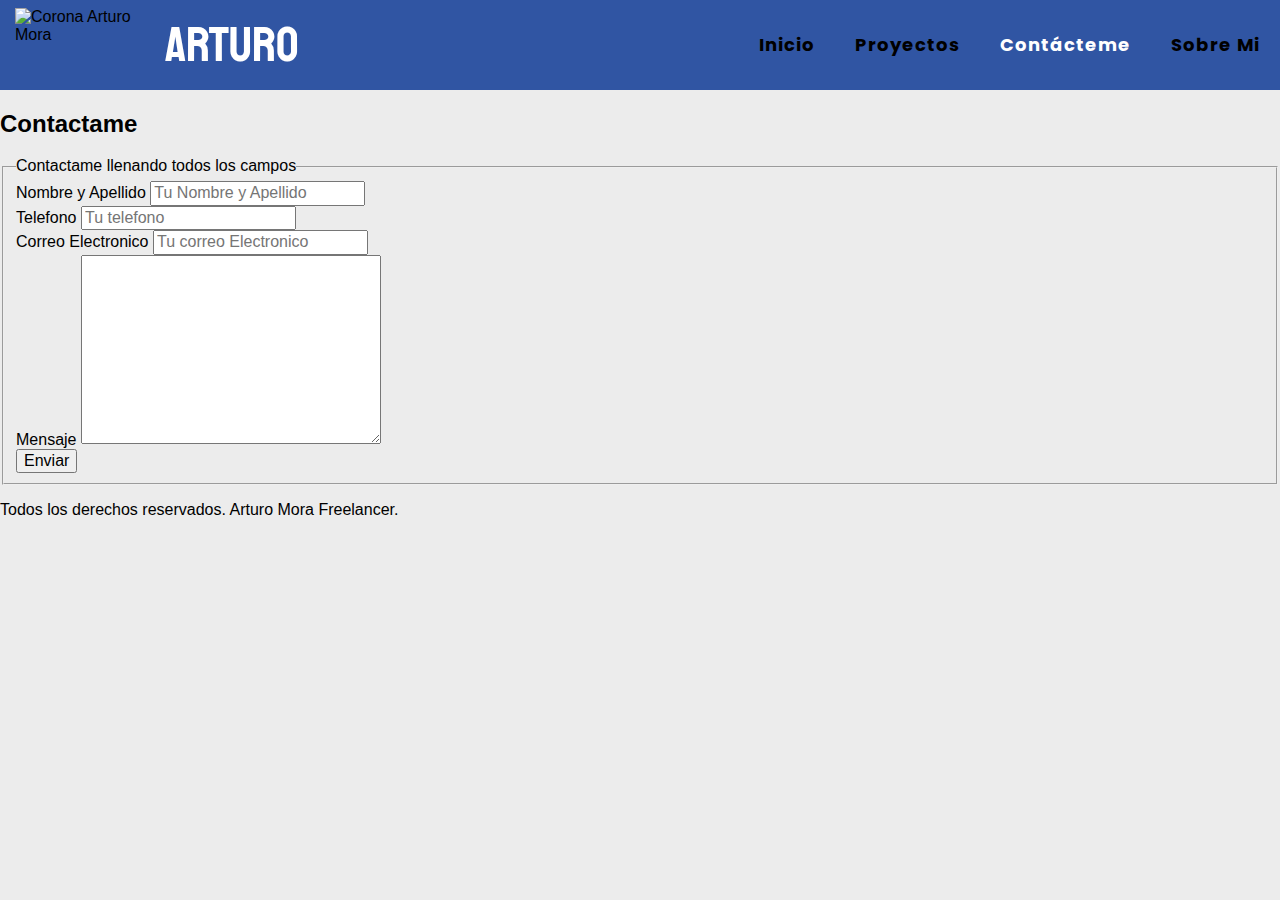
==== commit e6c232f5: "add color to browser nav bar" ====
--- a/contacto.html
+++ b/contacto.html
@@ -5,17 +5,17 @@
     <meta http-equiv="X-UA-Compatible" content="IE=edge">
     <meta name="viewport" content="width=device-width, initial-scale=1.0">
     <link rel="shortcut icon" href="img/arturocrown.svg">
-    <!-- <meta name="theme-color" content="#841d40">
-    <meta name=»apple-mobile-web-app-status-bar-style» content="#841d40">
-    <meta name=»apple-mobile-web-app-status-bar-style» content=»black-translucent»> -->
+    <meta name="theme-color" content="#3055a3">
+    <meta name=»apple-mobile-web-app-status-bar-style» content="#3055a3">
+    <meta name=»apple-mobile-web-app-status-bar-style» content=»black-translucent»>
     <link rel="stylesheet" href="css/normalize.css">
     <link rel="preload" href="css/style.css" as="stylesheet" >
     <link rel="stylesheet" href="css/style.css">
     <link rel="stylesheet" href="https://cdnjs.cloudflare.com/ajax/libs/font-awesome/5.15.3/css/all.min.css"/>
     <title>Arturo Mora | Contácteme</title>
 </head>
+
 <body>
-
     <header>
 
         <!-- BARRA DE NAVEGACIÓN -->
@@ -37,11 +37,11 @@
         <!-- ENLACES DE NAVEGACIÓN -->
         <ul class="no-margin">
 
-           <li><a class="active" href="/">Inicio</a></li>
+           <li><a href="/">Inicio</a></li>
 
            <li><a href="/Proyectos.html">Proyectos</a></li>
 
-           <li><a href="/contacto.html">Contácteme</a></li>
+           <li><a class="active" href="/contacto.html">Contácteme</a></li>
 
            <li><a href="/Sobremi.html">Sobre Mi</a></li>
 
@@ -54,12 +54,12 @@
     </header>
 
     <main>
-        <h2 class="">Contácteme</h2>
+        <h2 class="">Contactame</h2>
 
         <form class="formulario" action="">
             <fieldset>
 
-                <legend>Contácteme llenando todos los campos</legend>
+                <legend>Contactame llenando todos los campos</legend>
 
                 <div class="contenedor-inputs">
                     <div class="input">
